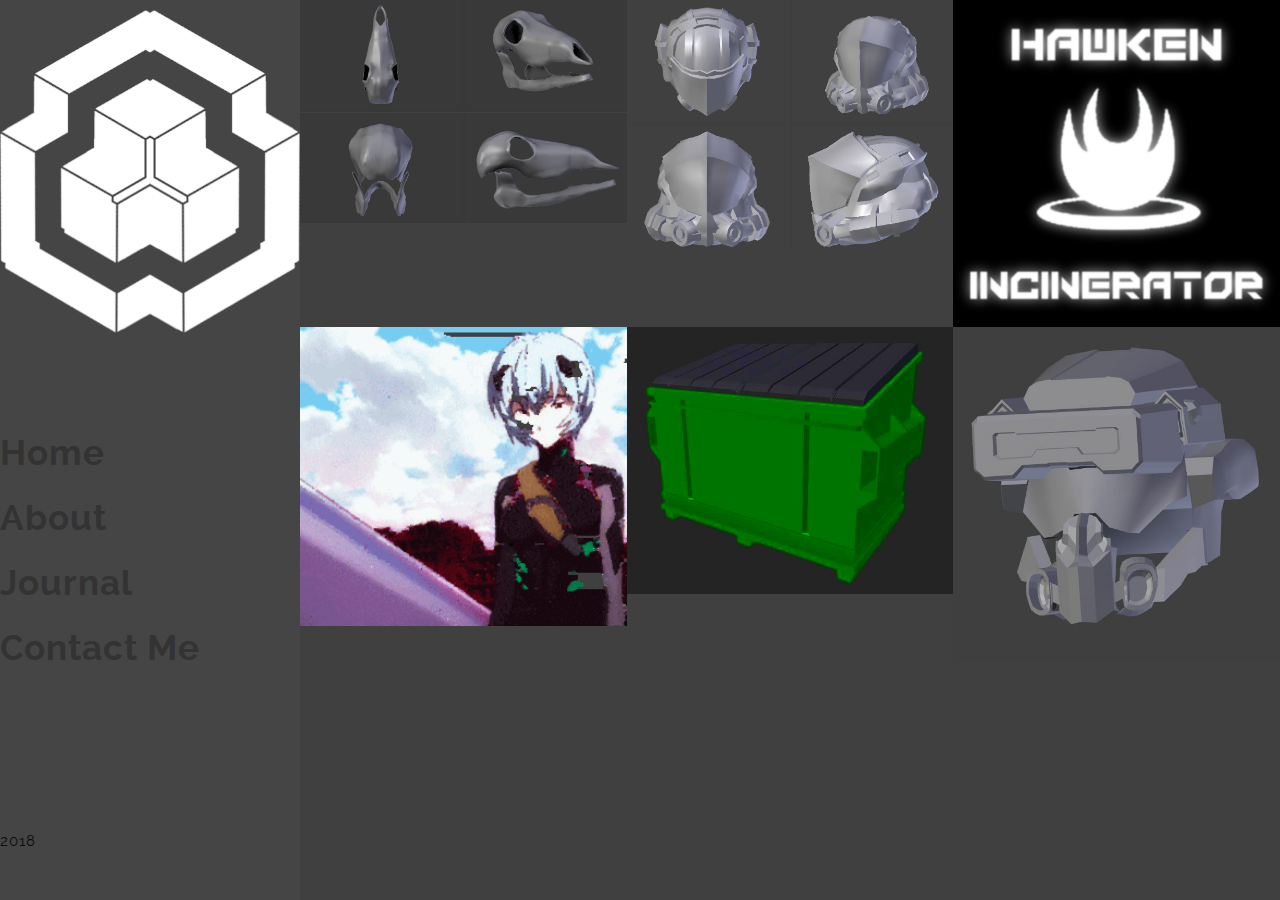
==== index.html @ 813eeca9 "First commit WIP" ====
<!DOCTYPE html>
<html lang="en">
<head>
	<title>Dirk's Portfolio</title>
	<meta charset="utf-8">
	<meta name="author" content="Dirk S">
	<meta name="description" content="Portfolio of various pieces of work"/>
	<meta name="viewport" content="width=device-width, initial-scale=1.0, minimum-scale=1.0" />
	<link rel="stylesheet" type="text/css" href="css/reset.css">
	<link rel="stylesheet" type="text/css" href="css/main.css">
    <script type="text/javascript" src="js/jquery.js"></script>
    <script type="text/javascript" src="js/main.js"></script>
</head>
<body>

	<header>
		<div class="logo">
			<a href="index.html"><img src="img/mylogotransparent.png" title="Logo" alt="Logo"/></a>
		</div><!-- end logo -->

		<div id="menu_icon"></div>
		<nav>
			<ul>
				<li><a href="index.html">Home</a></li>
				<li><a href="#">About</a></li>
				<li><a href="#">Journal</a></li>
				<li><a href="contact.html">Contact Me</a></li>
			</ul>
		</nav><!-- end navigation menu -->

		<div class="footer clearfix">
			<ul class="social clearfix">
				<!--<li><a href="#" class="fb" data-title="Facebook"></a></li>
				<li><a href="#" class="google" data-title="Google +"></a></li>
				<li><a href="#" class="behance" data-title="Behance"></a></li>
				<li><a href="#" class="twitter" data-title="Twitter"></a></li>
				<li><a href="#" class="dribble" data-title="Dribble"></a></li>
				<li><a href="#" class="rss" data-title="RSS"></a></li>-->
			</ul><!-- end social -->

			<div class="rights">
				<p>2018</p>

			</div><!-- end rights -->
		</div ><!-- end footer -->
	</header><!-- end header -->

	<section class="main clearfix">
		<div class="work">
			<a href="Work_1.html">
				<img src="img/work1.jpg" class="media" alt="Deer Skull Sculpt"/>
				<div class="caption">
					<div class="work_title">
						<h1>Deer Skull Sculpt</h1>
					</div>
				</div>
			</a>
		</div>

		<div class="work">
			<a href="inner2.html">
				<img src="img/work2.jpg" class="media" alt=""/>
				<div class="caption">
					<div class="work_title">
						<h1>texttest</h1>
					</div>
				</div>
			</a>
		</div>

		<div class="work">
			<a href="inner3.html">
				<img src="img/work3.jpg" class="media" alt=""/>
				<div class="caption">
					<div class="work_title">
						<h1>culpa qui officia deserunt mollit</h1>
					</div>
				</div>
			</a>
		</div>

		<div class="work">
			<a href="inner4.html">
				<img src="img/work4.gif" class="media" alt=""/>
				<div class="caption">
					<div class="work_title">
						<h1>culpa qui officia deserunt mollit</h1>
					</div>
				</div>
			</a>
		</div>

		<div class="work">
			<a href="inner5.html">
				<img src="img/work5.jpg" class="media" alt=""/>
				<div class="caption">
					<div class="work_title">
						<h1>culpa qui officia deserunt mollit</h1>
					</div>
				</div>
			</a>
		</div>

		<div class="work">
			<a href="inner6.html">
				<img src="img/work6.jpg" class="media" alt=""/>
				<div class="caption">
					<div class="work_title">
						<h1>culpa qui officia deserunt mollit</h1>
					</div>
				</div>
			</a>
		</div>

	</section><!-- end main -->
	
</body>
</html>
---- css/main.css ----
/*


    
    
    - Fonts
    - General CSS
    - Header
    - Home/portfolio 
    - Inner page 
    - Map/Contact page  
    - Tooltip 
    - Responsive code
  
    
*/



/*  Fonts  */
@font-face {
    font-family: 'raleway-regular';
    src: url('../fonts/raleway-regular.eot');
    src: url('../fonts/raleway-regular.eot?#iefix') format('embedded-opentype'),
         url('../fonts/raleway-regular.woff') format('woff'),
         url('../fonts/raleway-regular.ttf') format('truetype'),
         url('../fonts/raleway-regular.svg#ralewayregular') format('svg');
    font-weight: normal;
    font-style: normal;

}


@font-face {
    font-family: 'raleway-bold';
    src: url('../fonts/raleway-bold.eot');
    src: url('../fonts/raleway-bold.eot?#iefix') format('embedded-opentype'),
         url('../fonts/raleway-bold.woff') format('woff'),
         url('../fonts/raleway-bold.ttf') format('truetype'),
         url('../fonts/raleway-bold.svg#ralewaybold') format('svg');
    font-weight: normal;
    font-style: normal;

}


@font-face {
    font-family: 'raleway-semibold';
    src: url('../fonts/raleway-semibold.eot');
    src: url('../fonts/raleway-semibold.eot?#iefix') format('embedded-opentype'),
         url('../fonts/raleway-semibold.woff') format('woff'),
         url('../fonts/raleway-semibold.ttf') format('truetype'),
         url('../fonts/raleway-semibold.svg#ralewaysemibold') format('svg');
    font-weight: normal;
    font-style: normal;

}



/*  General CSS*/
body{
    background: #404040; /* main bg */
}

.wrapper{
    width: 92.72727272727273%;
    margin: 0 auto;
}

header ul.social li a,
.main .work a .caption,
header nav ul li a{
    transition:all .1s linear;
    -webkit-transition:all .1s linear;
    -moz-transition:all .1s linear;
    -o-transition:all .1s linear;
}

h1, h2, h3, h4, h5 ,h6{
    color: #4b4848;
    font-family: "raleway-regular", arial;
    letter-spacing: 1px;
}

h1              { font-size: 2em; margin: .67em 0 }
h2              { font-size: 1.5em; margin: .75em 0 }
h3              { font-size: 1.17em; margin: .83em 0 }
h5              { font-size: .83em; margin: 1.5em 0 }
h6              { font-size: .75em; margin: 1.67em 0 }
h1, h2, h3, h4,
h5, h6          { font-weight: bolder }

.clearfix:before,  
.clearfix:after {  
    content: " ";  
    display: table;  
}  
.clearfix:after {  
    clear: both;  
}  
 
.clearfix {  
    *zoom: 1;  
}







/*  Header  */
@media (min-width:1099px){
    header{
        display: block;
        position: fixed;
        top: 0;
        left: 0;
        width: 300px;
        min-height: 100%;
        padding: 0 0 0 0px;
        background: #454545; /* side bg */
        float: left;
        overflow: hidden;
        z-index: 9999;
    }

    header .logo{
        margin-top: 10px;
    }

    header nav ul{
        display: block;
        overflow: hidden;
        margin-top: 100px;
        list-style: none;
    }

    header nav ul li{
        display: block;
        margin-bottom: 30px;
    }

    header nav ul li a{
        color: #333333; /* text color */
        font-family: "raleway-bold", arial;
        font-size: 35px;
        text-decoration: none;
        letter-spacing: 1px;
    }

    header nav ul li a:hover,
    header nav ul li a.selected{
        color: #969595; /* hover text color*/
    }

    header .footer{
        position: absolute;
        bottom: 50px;
    }

    header ul.social{
        list-style: none;
        margin-bottom: 5px;
    }

    header ul.social li{
        display: block;
        float: left;
        position: relative;
        margin: 0 15px 15px 0;
    }


    header ul.social li a{
        display: block;
        width: 30px;
        height: 30px;
        background: url('../img/sm.png') no-repeat;
        background-position: 0 0;
    }


    header ul.social li a:hover{
        background: url('../img/sm_hover.png') no-repeat;
    }



    header ul.social li a.fb,
    header ul.social li a.fb:hover{
        background-position: 0 0;
    }


    header ul.social li a.google,
    header ul.social li a.google:hover{
        background-position: -31px 0;
    }

    header ul.social li a.behance,
    header ul.social li a.behance:hover{
        background-position: -62px 0;
    }

    header ul.social li a.twitter,
    header ul.social li a.twitter:hover{
        background-position: -93px 0;
    }

    header ul.social li a.dribble,
    header ul.social li a.dribble:hover{
        background-position: -124px 0;
    }

    header ul.social li a.rss,
    header ul.social li a.rss:hover{
        background-position: -155px 0;
    }

    header .rights p{
        color: #0d0d0d;
        font-family: "raleway-regular", arial;
        font-size: 15px;
        letter-spacing: 1px;
        line-height: 18px;
    }

    header .rights a{
        font-family: "raleway-bold", arial;
        font-weight: bold;
        text-decoration: none;
    }
    #menu_icon,
    .close_menu{
        display: none;
    }

}

#menu_icon,
.close_menu{
    float: right;
    margin-right: 40px;
    width: 40px;
    height: 40px;
    cursor: pointer;
    background: url('../img/men_icons.png') no-repeat;
}

#menu_icon{    
    background-position: 0 0;
}
.close_menu{
    background-position: -41px 0!important;
}






/*  Main  */
.main{
    width: 100%;
    height: 100%;
    padding-left: 300px;
    -moz-box-sizing: border-box;
    -webkit-box-sizing: border-box;
    box-sizing: border-box;
    position: relative;
    z-index: 55;
    background: #404040; /*image bg color */
    clear: both;
}







/*  Home/portfolio  */
.main .work{
    display: block;
    width: 33.33333333333333%;
    height: auto;
    float: left;
    position: relative;
    overflow: hidden;
}

.main .work .media{
    width: 100%;
    vertical-align: middle;
}

.main .work .caption{
    position: absolute;
    display: block;
    width: 100%;
    height: 100%;
    top: 0; 
    left: 0;
    background: #4c4c4c; /*hover color */
    opacity: 0;
}


.main .work a:hover .caption{
    opacity: 1;
}


.work .caption .work_title{
    display: block;
    width: 100%;
    position: absolute;
    text-align: center;
    top: 50%;
    margin-top: -40px;
}

.main .work .caption h1{
    position: relative;
    display: inline-block;
    max-width: 90%;
    padding: 20px 0;
    z-index: 77;
    color: #300000; /*hover text color */
    font-family: "raleway-regular", arial;
    font-size: 16px;
    letter-spacing: .5px;
    border-bottom: 1px solid #bfbbbb;
    border-top: 1px solid #bfbbbb;
}







/*  Work Page  */
.top{
    width: 100%;
    height: 350px;
    overflow: auto;
    display: block;
    position: relative;
    background: url('../img/work1.jpg') no-repeat;
    background-size: cover;
    -webkit-background-size: cover;
    -moz-background-size: cover;
    -o-background-size: cover;
    background-position: 50% 50%;
}

.work_nav{
    display: block;
    width: 100%;
}

.work_nav .btn{
    float: right;
}

.work_nav ul{
    list-style: none;
}

.work_nav ul li{
    display: block;
    float: left;
    margin: 0 0 1px 1px;
    position: relative;
}

.work_nav a{
    display: block;
    width: 40px;
    height: 40px;
    background: url('../img/p_navigation.png') no-repeat;
    background-position: 0 0;
}

.work_nav a.previous{
    background-position: 0 0;
}

.work_nav a.grid{
    background-position: -41px 0;
}

.work_nav a.next{
    background-position: -82px 0;
}

.top .title{
    display: block;
    width: 100%;color: #4b4848;
    font-family: "raleway-bold", arial;
    font-size: 26px;
    font-weight: bold;
    background: rgba(255, 255, 255, .7);
    padding: 20px;
    text-transform: uppercase;
    line-height: 30px;
    margin: 0!important;
    overflow: hidden;

    -webkit-box-sizing: border-box;
    -moz-box-sizing: border-box;
    -ms-box-sizing: border-box;
    box-sizing: border-box;

}

.content_header{
    position: absolute;
    bottom: 0;
    margin: 0 auto;
    left: 50%;
    margin-left: -46.36363636363637%;
}

.content{
    color: #4b4848;
    font-family: "raleway-regular", arial;
    font-size: 15px;
    line-height: 22px;
    padding: 60px 30px;
    background: #4c4c4c;

    -webkit-box-sizing: border-box;
    -moz-box-sizing: border-box;
    -ms-box-sizing: border-box;
    box-sizing: border-box;
}

.content p{
    color: #4b4848;
    font-family: "raleway-regular", arial;
    font-size: 15px;
    line-height: 24px;
    margin-bottom: 60px;
}

.content h1,
.content h2,
.content h3,
.content h4,
.content h5,
.content h6{
    color: #4b4848;
    font-family: "raleway-semibold", arial;
    font-weight: bold;
    line-height: 28px;
    margin-bottom: 30px;

}







/*  Contact page map  */
#map .map_adresse{
    font-family: 'raleway-regular', arial;
    font-size: 14px;
    line-height: 22px;
    letter-spacing: 1px;
}

#map .map_address,
#map .map_tel{
    padding: 5px;
}

#map .map_address .address,
#map .map_tel .tel{
    font-family: 'raleway-bold', arial;
    font-weight: bolder;
}

#map img{
    max-width: none;
}







/*  Tooltip  */
.tooltip{
    display: block;
    padding: 7px 10px;
    background: #333333;
    color: #fff;
    font-family: "raleway-regular", arial;
    font-size: 12px;
    position: absolute;
    white-space: nowrap;
    z-index: 999;
    opacity: 0;
    text-align: center;
    letter-spacing: .5px;

}

.tooltip:after{
    content: '';
    width: 0px;
    height: 0px;
    border-style: solid;
    border-width: 3px 3px 0 3px;
    border-color: #454545 transparent transparent transparent;
    display: block;
    text-align: center;
    position: absolute;
    bottom: -3px;
    left: 50%;
    margin-left: -3px;
}







/*  Responsive code  */
@media (max-width:1099px){

    header{
        display: block;
        width: 100%;
        min-height: 100px;
        padding: 0;
        position: relative;
    }
    header .logo{
        margin: 40px 0 0 30px;
        float: left;
    }
    header .footer{
        display: none;
    }
    header #menu_icon,
    header .close_menu{
        float: right;
        margin: 30px 30px 0 0;
    }
    
    header nav{
        width: 100%;
        position: absolute;
        top: 100px;
        left: 0;
        z-index: 9999;
    }

    header nav ul{
        list-style: none;
        display: none;
        position: relative;
    }
    header nav ul li a{
        display: block;
        width: 100%;
        padding: 30px 0;
        text-align: center;
        color: #454545;
        font-family: "raleway-regular", arial;
        font-size: 14px;
        text-decoration: none;
        border-top: 1px solid #f7f5f5;
        background: #4c4c4c;
    }
    header nav ul li a:active{
        background: #4c4c4c;
    }
    #menu_icon,
    .close_menu,
    .show_menu{
        display: block;
    }
    .show_menu{
        display: block;
    }

    .main .work{
        width: 50%;
    }
    .main{
        width: 100%;
        position: relative;
        padding-left: 0;
    }
    #map{
        margin: 0!important;
    }
}

@media (max-width:550px){
     .main .work{
        width: 100%;
    }
}
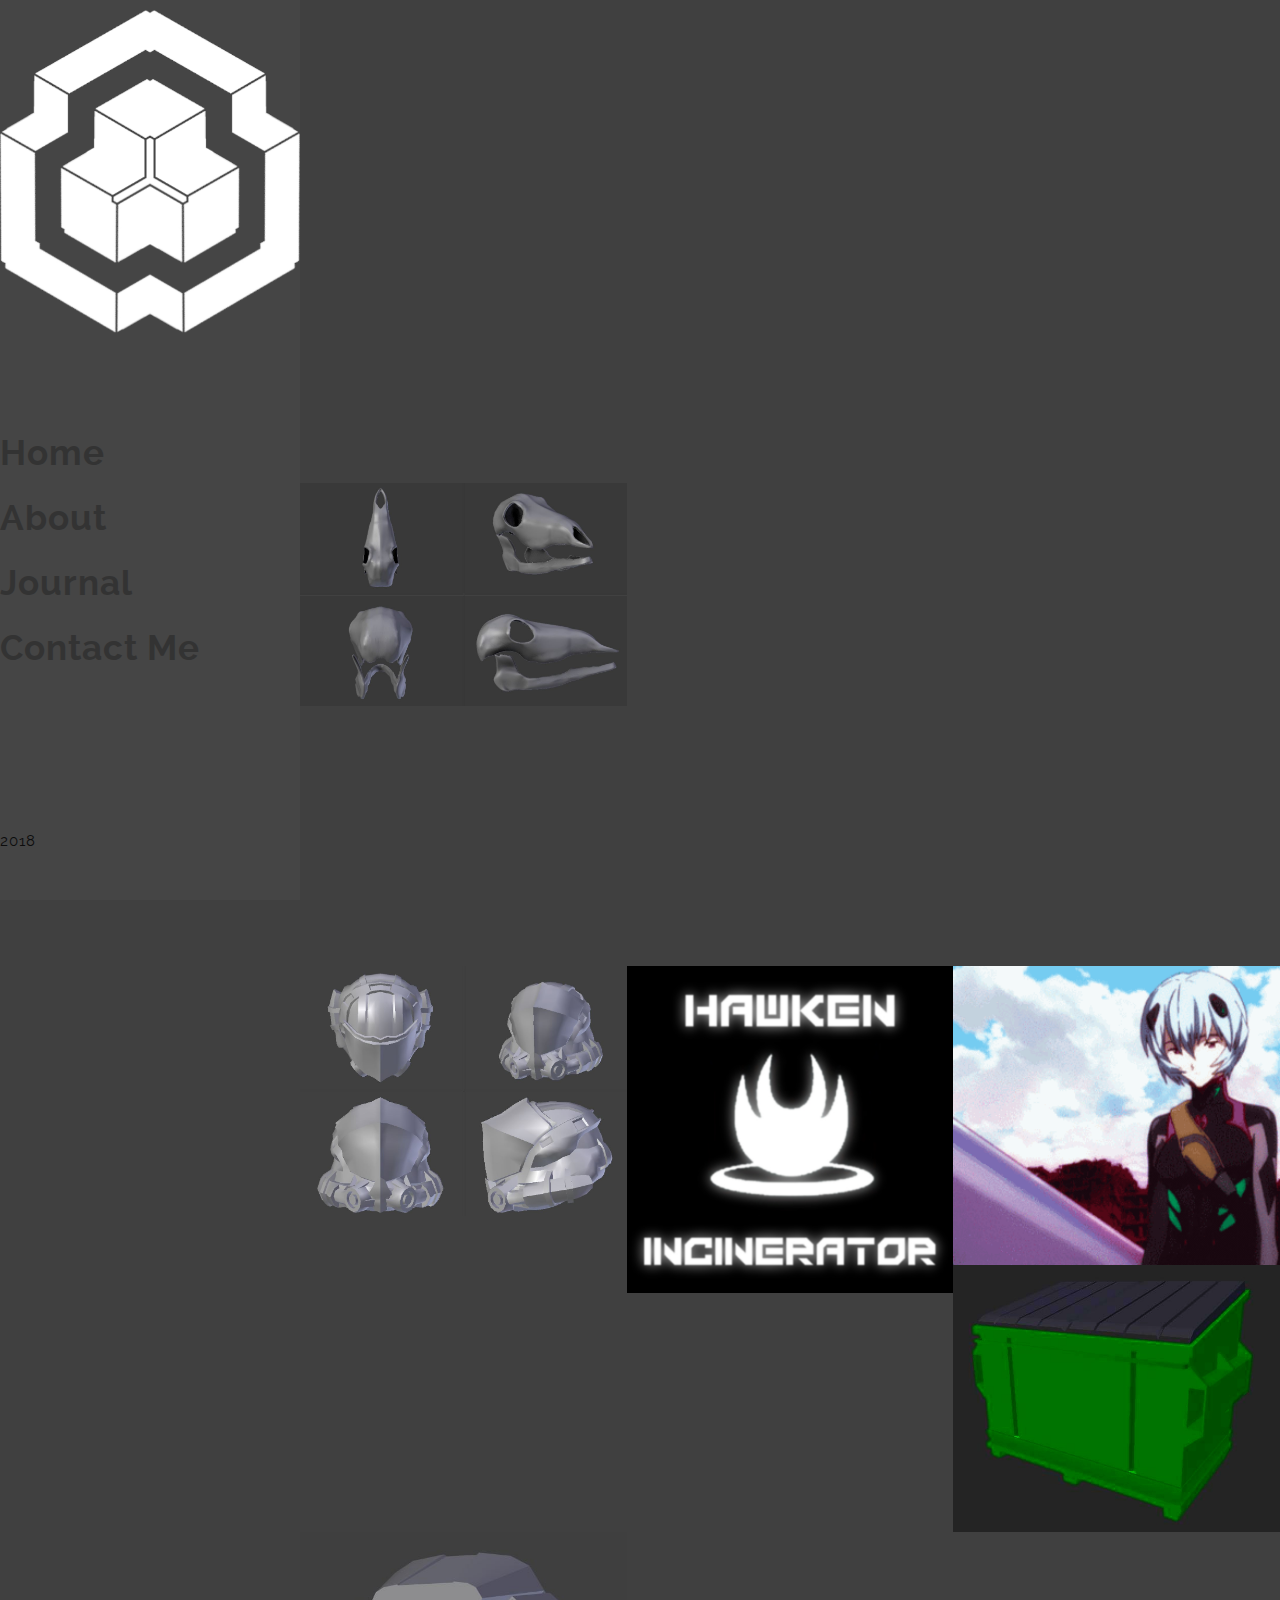
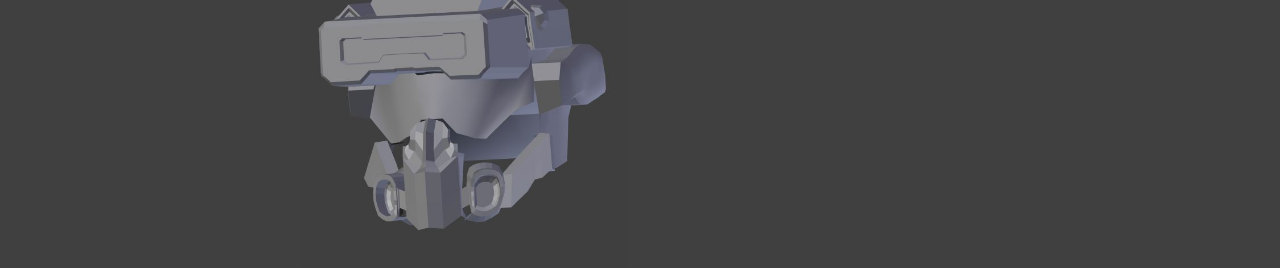
==== commit 7ac9208a: "Added 3D models" ====
--- a/index.html
+++ b/index.html
@@ -1,7 +1,7 @@
 <!DOCTYPE html>
 <html lang="en">
 <head>
-	<title>Dirk's Portfolio</title>
+	<title>Dirk S Portfolio</title>
 	<meta charset="utf-8">
 	<meta name="author" content="Dirk S">
 	<meta name="description" content="Portfolio of various pieces of work"/>
@@ -46,7 +46,10 @@
 	</header><!-- end header -->
 
 	<section class="main clearfix">
+	<iframe allowfullscreen webkitallowfullscreen width="640" height="480" frameborder="0" seamless src="https://p3d.in/e/XqJN8"></iframe>
+	<iframe allowfullscreen webkitallowfullscreen width="640" height="480" frameborder="0" seamless src="https://p3d.in/e/md0Pf"></iframe>
 		<div class="work">
+		
 			<a href="Work_1.html">
 				<img src="img/work1.jpg" class="media" alt="Deer Skull Sculpt"/>
 				<div class="caption">
@@ -56,6 +59,7 @@
 				</div>
 			</a>
 		</div>
+		
 
 		<div class="work">
 			<a href="inner2.html">
@@ -111,6 +115,7 @@
 				</div>
 			</a>
 		</div>
+		
 
 	</section><!-- end main -->
 	
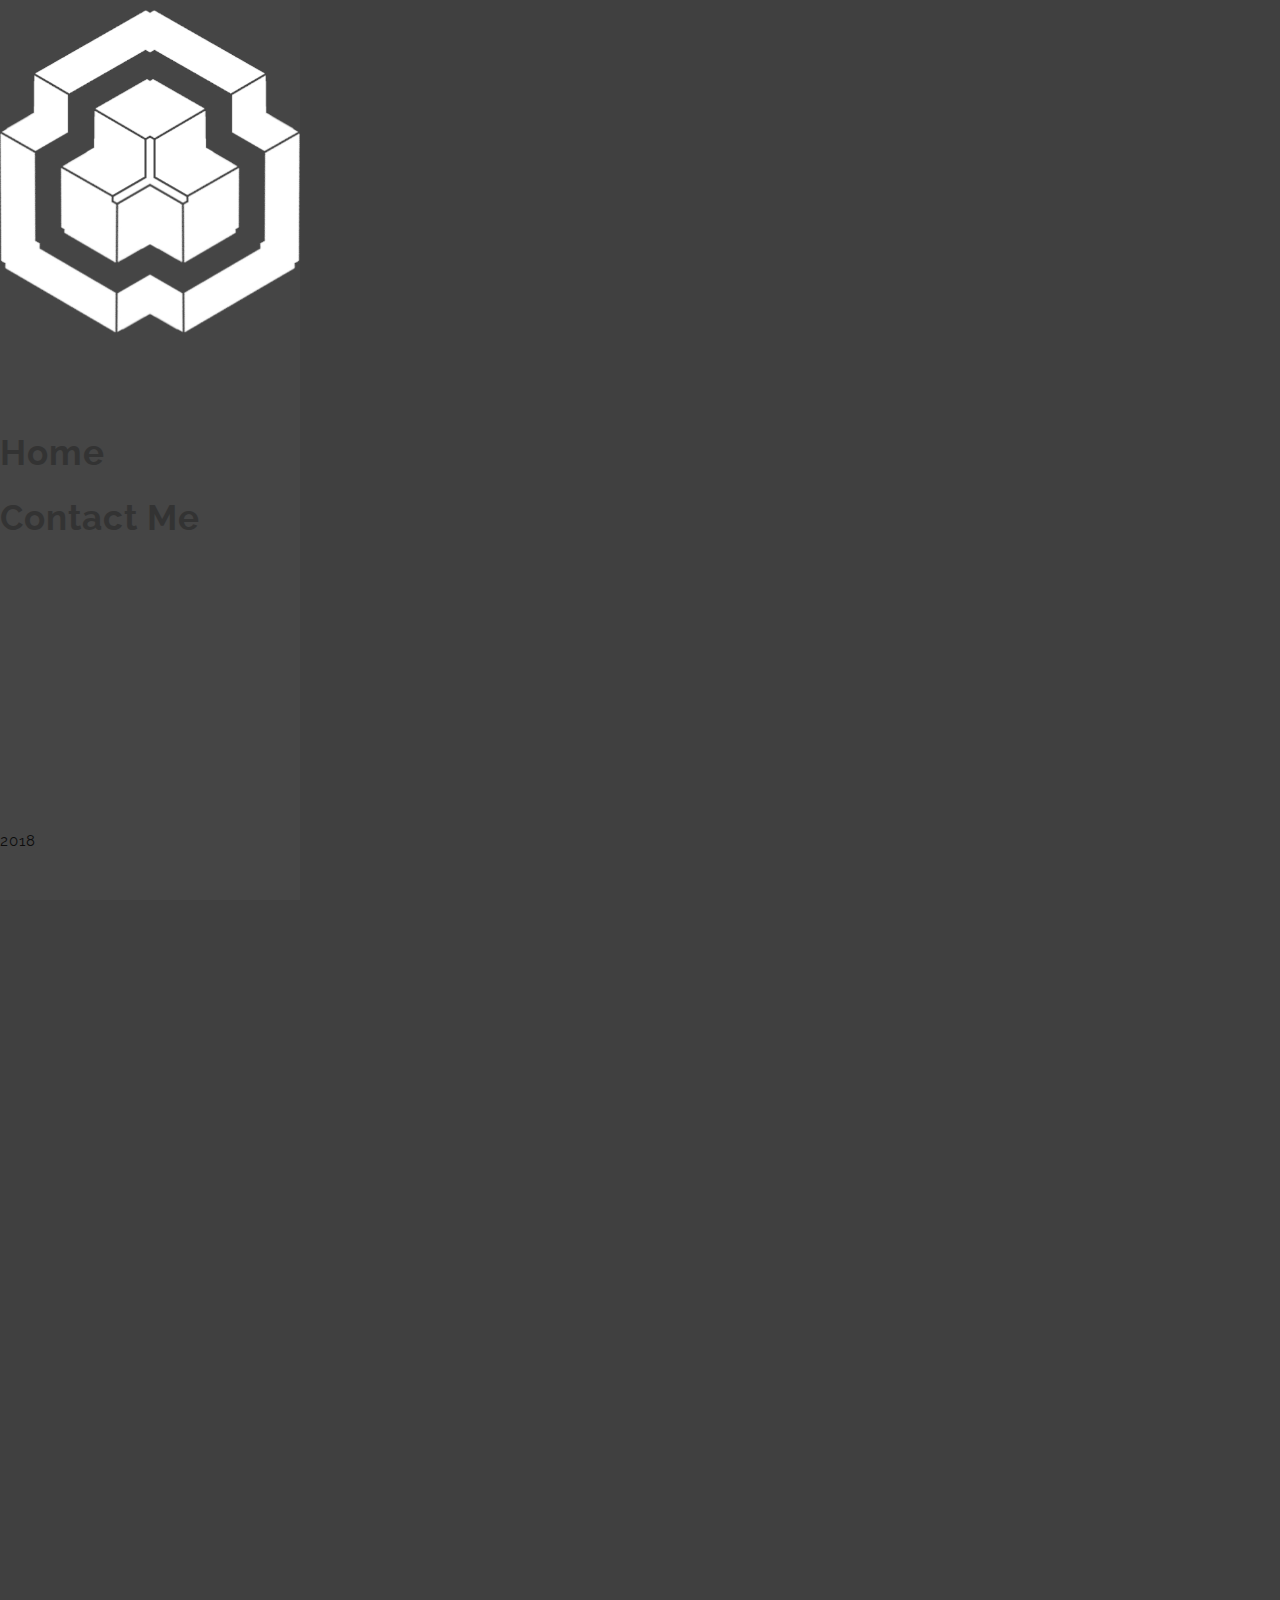
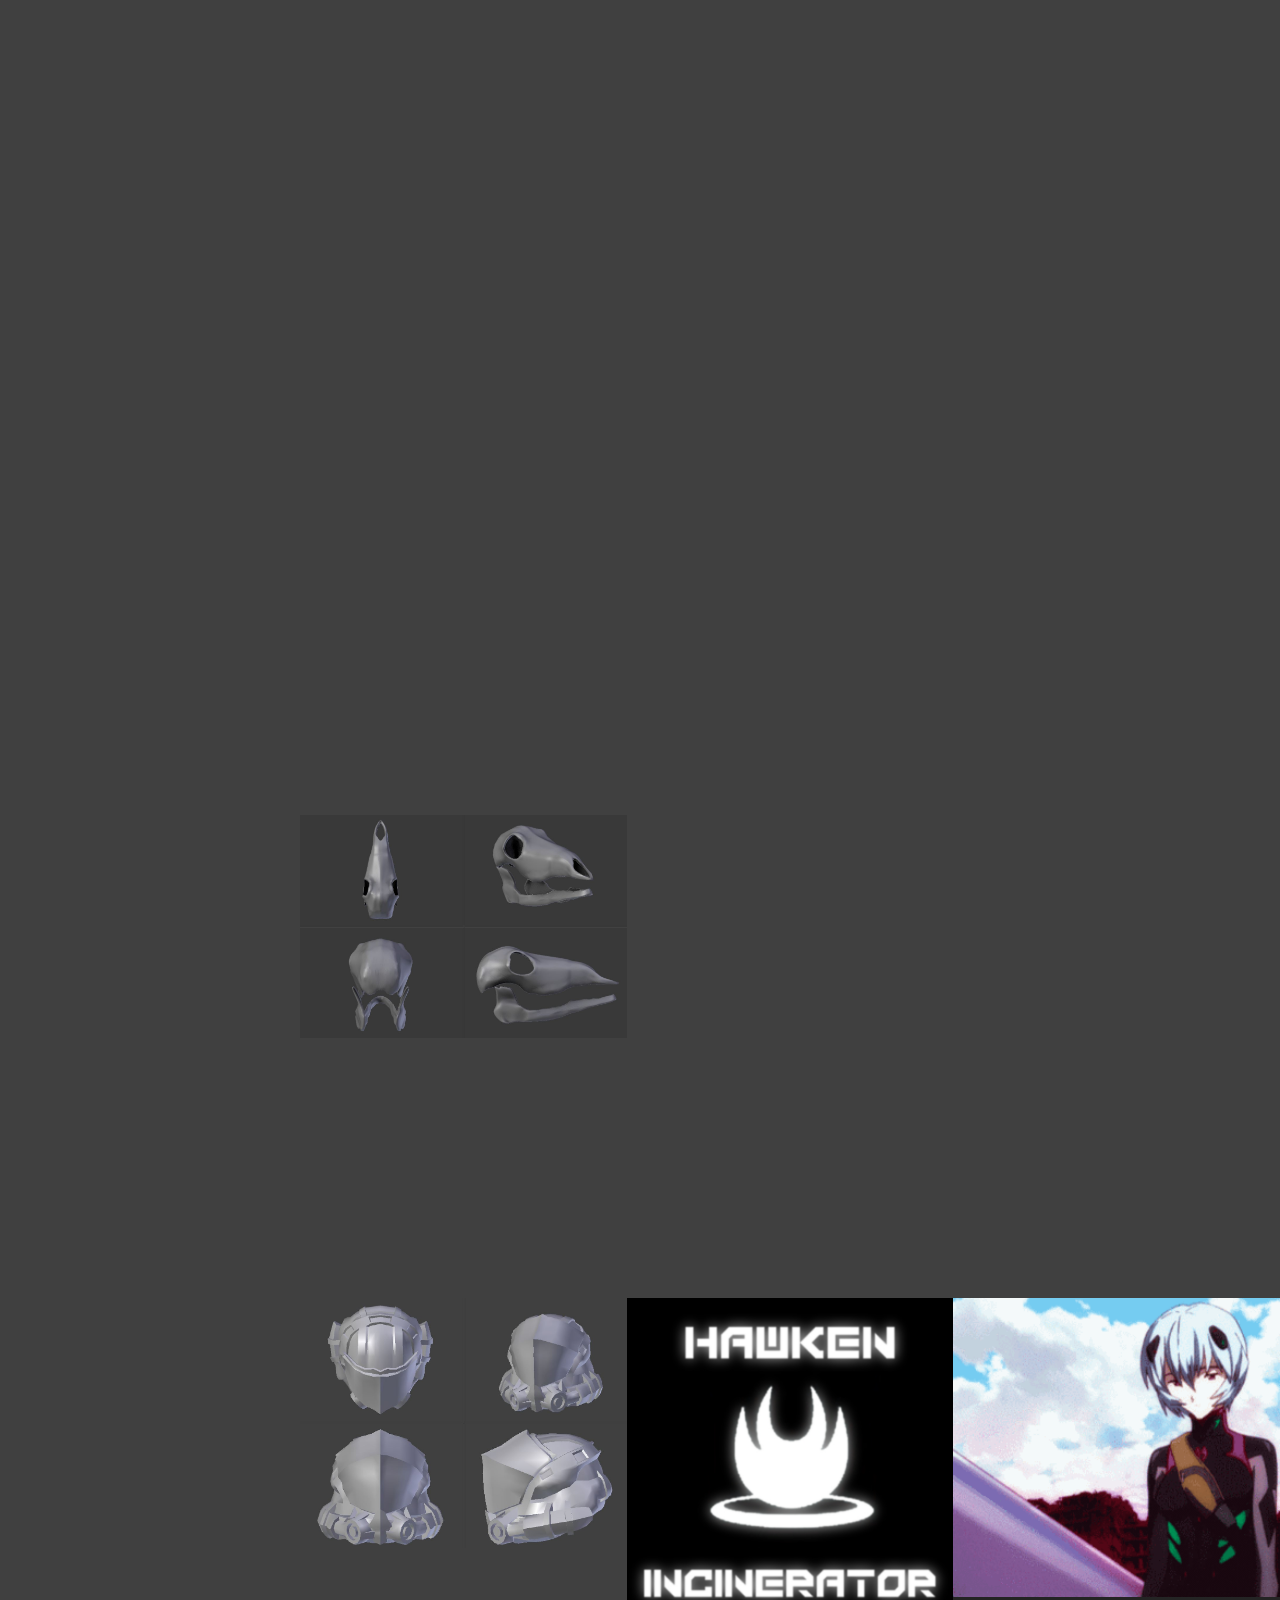
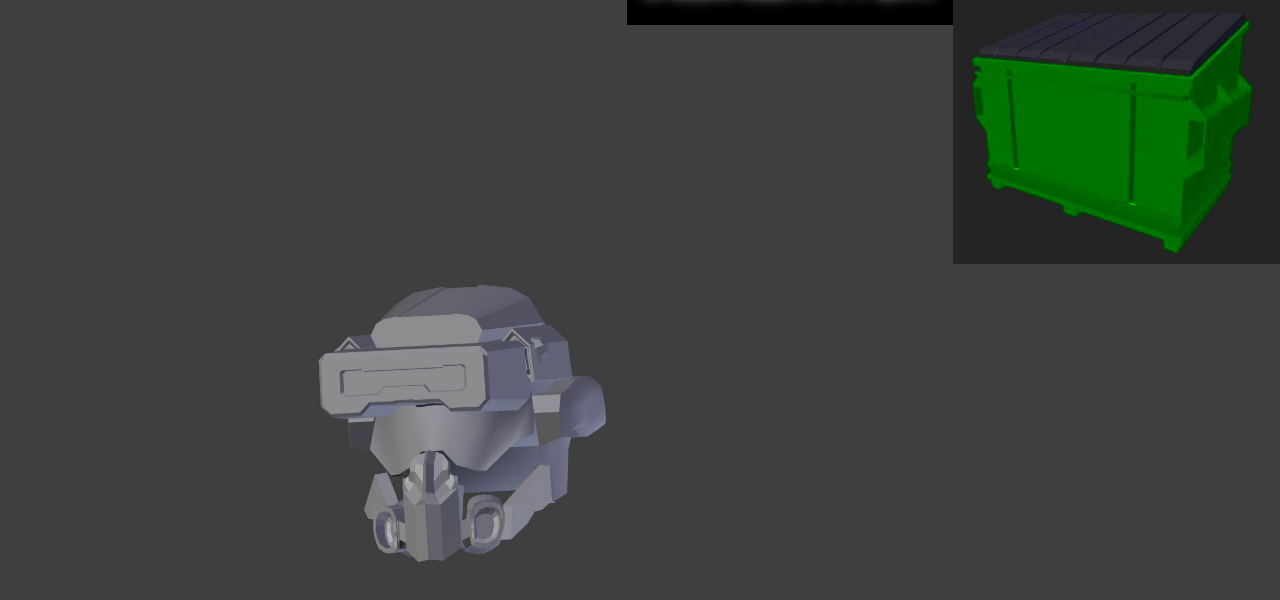
==== commit 33c70ea9: "Deleted some links, added more 3D models" ====
--- a/index.html
+++ b/index.html
@@ -22,8 +22,7 @@
 		<nav>
 			<ul>
 				<li><a href="index.html">Home</a></li>
-				<li><a href="#">About</a></li>
-				<li><a href="#">Journal</a></li>
+
 				<li><a href="contact.html">Contact Me</a></li>
 			</ul>
 		</nav><!-- end navigation menu -->
@@ -46,8 +45,12 @@
 	</header><!-- end header -->
 
 	<section class="main clearfix">
-	<iframe allowfullscreen webkitallowfullscreen width="640" height="480" frameborder="0" seamless src="https://p3d.in/e/XqJN8"></iframe>
+	<iframe allowfullscreen webkitallowfullscreen width="640" height="480" frameborder="0" seamless src="https://p3d.in/e/XqJN8+load+spin"></iframe>
 	<iframe allowfullscreen webkitallowfullscreen width="640" height="480" frameborder="0" seamless src="https://p3d.in/e/md0Pf"></iframe>
+	<iframe allowfullscreen webkitallowfullscreen width="640" height="480" frameborder="0" seamless src="https://p3d.in/e/L9Ar3"></iframe>
+	<iframe allowfullscreen webkitallowfullscreen width="640" height="480" frameborder="0" seamless src="https://p3d.in/e/YIBa7"></iframe>
+	<iframe allowfullscreen webkitallowfullscreen width="640" height="480" frameborder="0" seamless src="https://p3d.in/e/2bvwi"></iframe>
+	<iframe allowfullscreen webkitallowfullscreen width="640" height="480" frameborder="0" seamless src="https://p3d.in/e/hICO9"></iframe>
 		<div class="work">
 		
 			<a href="Work_1.html">
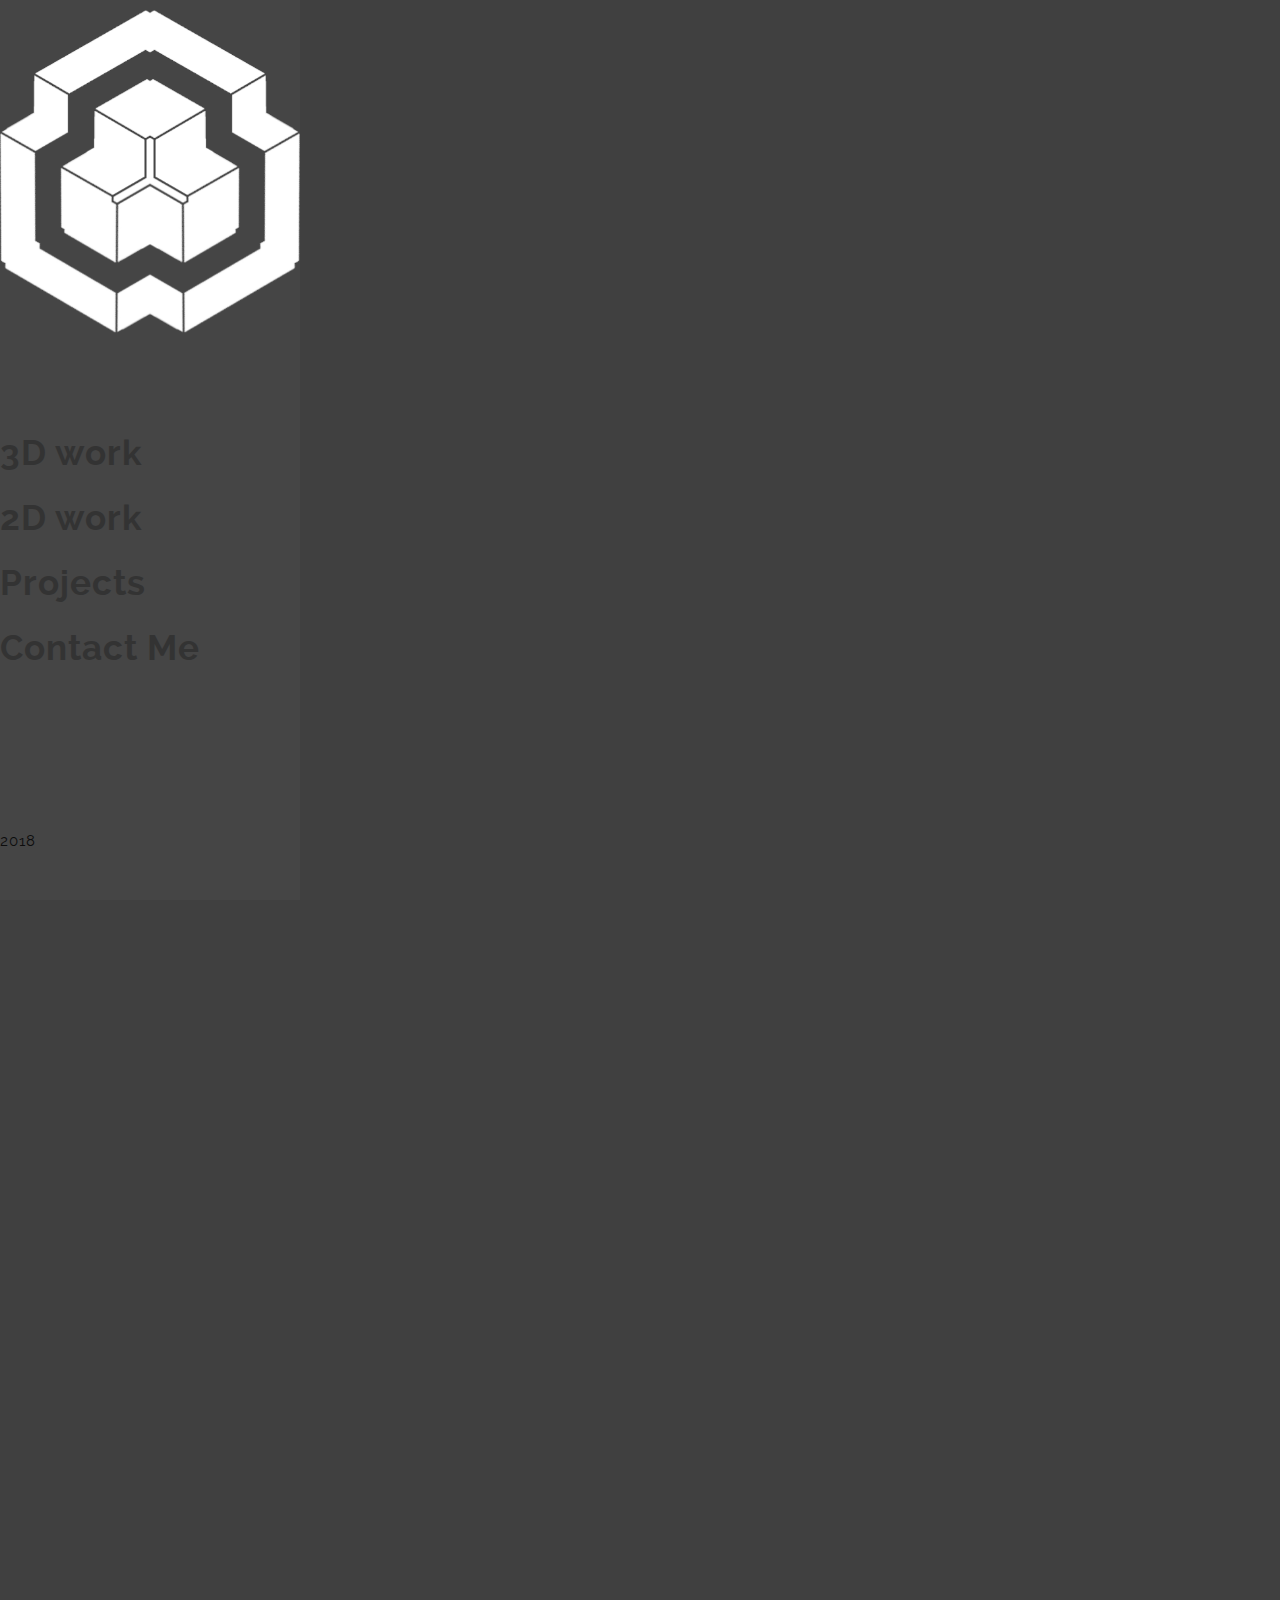
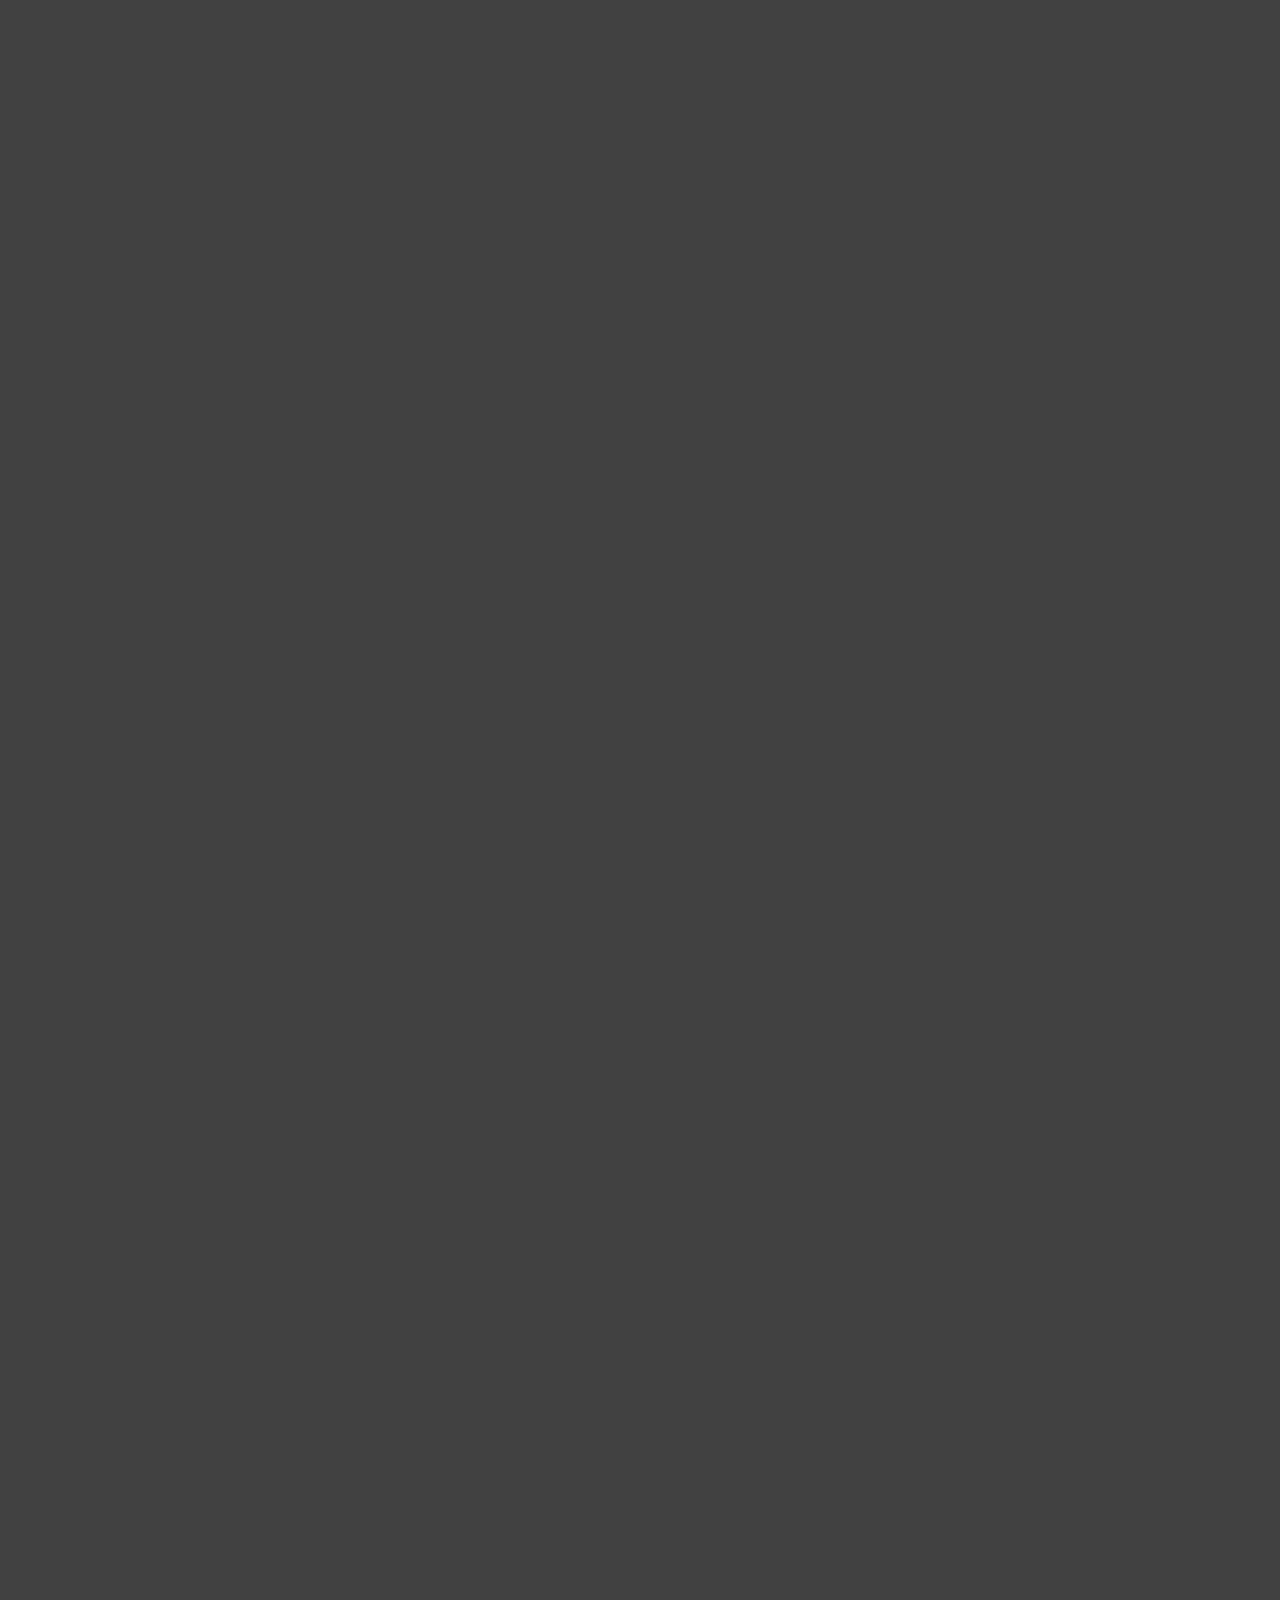
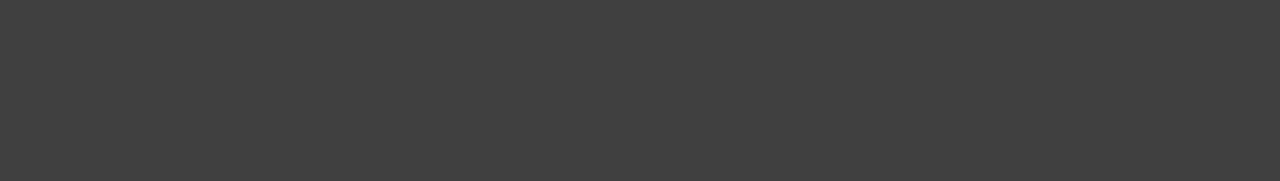
==== commit 3b8e1fd0: "Added recaptcha" ====
--- a/index.html
+++ b/index.html
@@ -10,6 +10,7 @@
 	<link rel="stylesheet" type="text/css" href="css/main.css">
     <script type="text/javascript" src="js/jquery.js"></script>
     <script type="text/javascript" src="js/main.js"></script>
+
 </head>
 <body>
 
@@ -21,8 +22,9 @@
 		<div id="menu_icon"></div>
 		<nav>
 			<ul>
-				<li><a href="index.html">Home</a></li>
-
+				<li><a href="index.html">3D work</a></li>
+				<li><a href="2D.html">2D work</a></li>
+				<li><a href="projects.html">Projects</a></li>
 				<li><a href="contact.html">Contact Me</a></li>
 			</ul>
 		</nav><!-- end navigation menu -->
@@ -47,77 +49,13 @@
 	<section class="main clearfix">
 	<iframe allowfullscreen webkitallowfullscreen width="640" height="480" frameborder="0" seamless src="https://p3d.in/e/XqJN8+load+spin"></iframe>
 	<iframe allowfullscreen webkitallowfullscreen width="640" height="480" frameborder="0" seamless src="https://p3d.in/e/md0Pf"></iframe>
+	<iframe allowfullscreen webkitallowfullscreen width="640" height="480" frameborder="0" seamless src="https://p3d.in/e/EFRgn"></iframe>
+	<iframe allowfullscreen webkitallowfullscreen width="640" height="480" frameborder="0" seamless src="https://p3d.in/e/YIBa7"></iframe>
 	<iframe allowfullscreen webkitallowfullscreen width="640" height="480" frameborder="0" seamless src="https://p3d.in/e/L9Ar3"></iframe>
-	<iframe allowfullscreen webkitallowfullscreen width="640" height="480" frameborder="0" seamless src="https://p3d.in/e/YIBa7"></iframe>
 	<iframe allowfullscreen webkitallowfullscreen width="640" height="480" frameborder="0" seamless src="https://p3d.in/e/2bvwi"></iframe>
 	<iframe allowfullscreen webkitallowfullscreen width="640" height="480" frameborder="0" seamless src="https://p3d.in/e/hICO9"></iframe>
-		<div class="work">
-		
-			<a href="Work_1.html">
-				<img src="img/work1.jpg" class="media" alt="Deer Skull Sculpt"/>
-				<div class="caption">
-					<div class="work_title">
-						<h1>Deer Skull Sculpt</h1>
-					</div>
-				</div>
-			</a>
-		</div>
-		
-
-		<div class="work">
-			<a href="inner2.html">
-				<img src="img/work2.jpg" class="media" alt=""/>
-				<div class="caption">
-					<div class="work_title">
-						<h1>texttest</h1>
-					</div>
-				</div>
-			</a>
-		</div>
-
-		<div class="work">
-			<a href="inner3.html">
-				<img src="img/work3.jpg" class="media" alt=""/>
-				<div class="caption">
-					<div class="work_title">
-						<h1>culpa qui officia deserunt mollit</h1>
-					</div>
-				</div>
-			</a>
-		</div>
-
-		<div class="work">
-			<a href="inner4.html">
-				<img src="img/work4.gif" class="media" alt=""/>
-				<div class="caption">
-					<div class="work_title">
-						<h1>culpa qui officia deserunt mollit</h1>
-					</div>
-				</div>
-			</a>
-		</div>
-
-		<div class="work">
-			<a href="inner5.html">
-				<img src="img/work5.jpg" class="media" alt=""/>
-				<div class="caption">
-					<div class="work_title">
-						<h1>culpa qui officia deserunt mollit</h1>
-					</div>
-				</div>
-			</a>
-		</div>
-
-		<div class="work">
-			<a href="inner6.html">
-				<img src="img/work6.jpg" class="media" alt=""/>
-				<div class="caption">
-					<div class="work_title">
-						<h1>culpa qui officia deserunt mollit</h1>
-					</div>
-				</div>
-			</a>
-		</div>
+	
+		 
 		
 
 	</section><!-- end main -->
